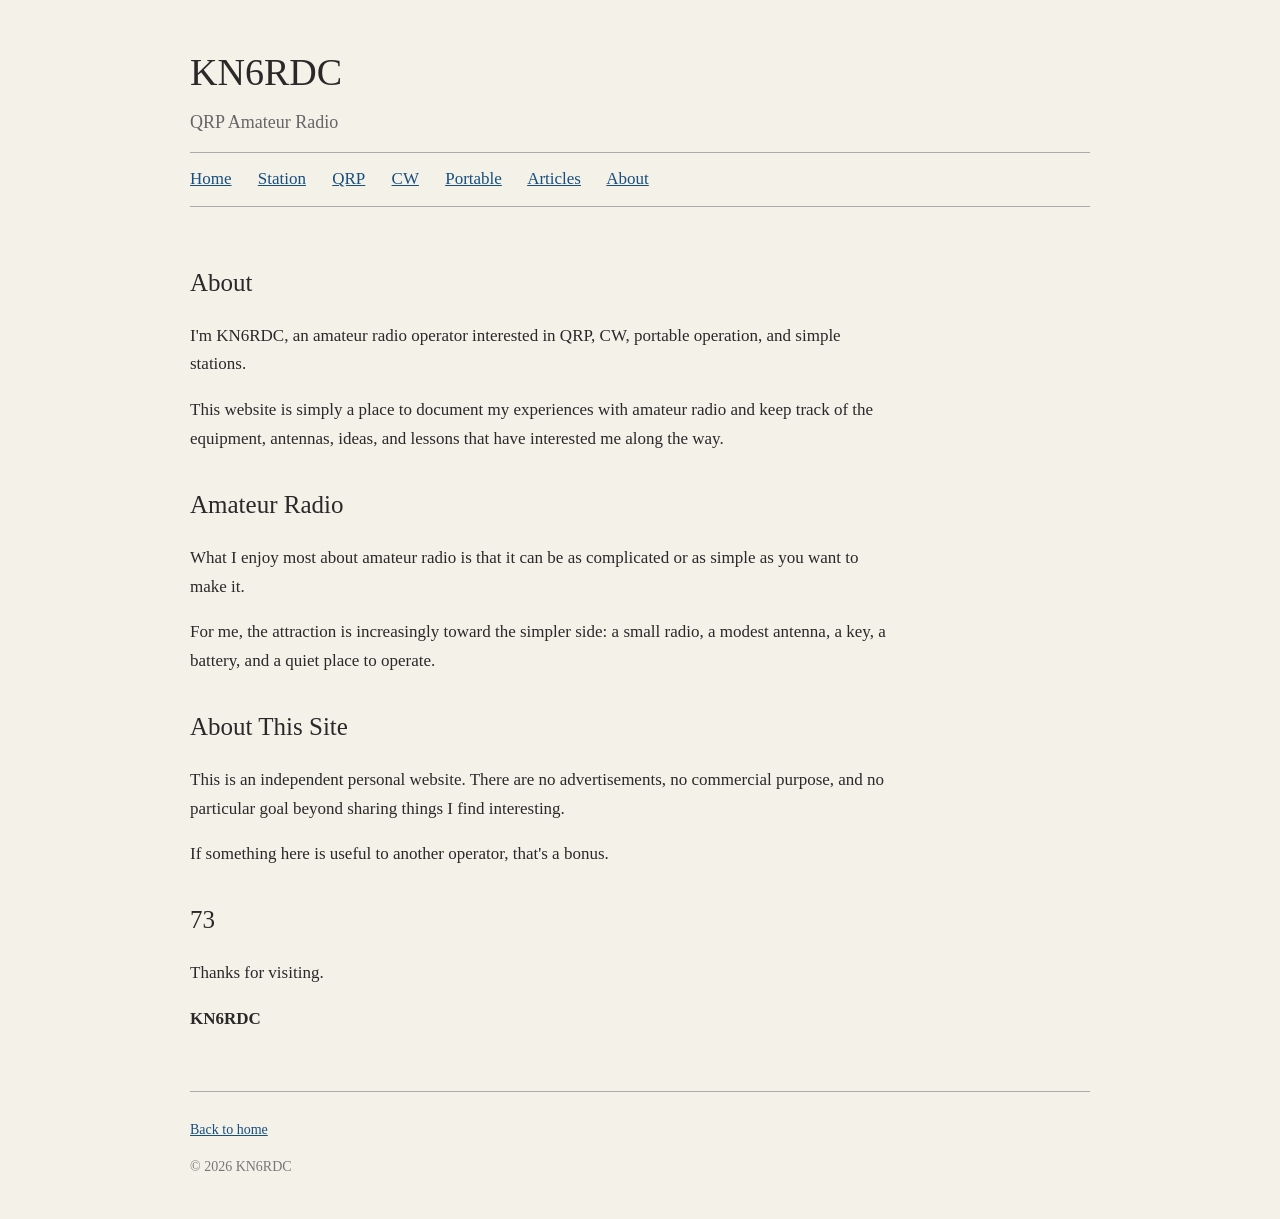
==== about.html @ af374c99 "Create about.html" ====
<!DOCTYPE html>
<html lang="en">

<head>
    <meta charset="UTF-8">
    <meta name="viewport" content="width=device-width, initial-scale=1.0">

    <title>About | KN6RDC</title>

    <link rel="stylesheet" href="style.css">
</head>

<body>

    <div class="site">

        <header>
            <h1>KN6RDC</h1>
            <p class="tagline">QRP Amateur Radio</p>
        </header>

        <nav>
            <a href="index.html">Home</a>
            <a href="station.html">Station</a>
            <a href="qrp.html">QRP</a>
            <a href="cw.html">CW</a>
            <a href="portable.html">Portable</a>
            <a href="articles.html">Articles</a>
            <a href="about.html">About</a>
        </nav>

        <main>

            <h2>About</h2>

            <p>
                I'm KN6RDC, an amateur radio operator interested in
                QRP, CW, portable operation, and simple stations.
            </p>

            <p>
                This website is simply a place to document my
                experiences with amateur radio and keep track of the
                equipment, antennas, ideas, and lessons that have
                interested me along the way.
            </p>

            <h2>Amateur Radio</h2>

            <p>
                What I enjoy most about amateur radio is that it can
                be as complicated or as simple as you want to make it.
            </p>

            <p>
                For me, the attraction is increasingly toward the
                simpler side: a small radio, a modest antenna, a key,
                a battery, and a quiet place to operate.
            </p>

            <h2>About This Site</h2>

            <p>
                This is an independent personal website. There are no
                advertisements, no commercial purpose, and no particular
                goal beyond sharing things I find interesting.
            </p>

            <p>
                If something here is useful to another operator,
                that's a bonus.
            </p>

            <h2>73</h2>

            <p>
                Thanks for visiting.
            </p>

            <p>
                <strong>KN6RDC</strong>
            </p>

        </main>

        <footer>
            <p>
                <a href="index.html">Back to home</a>
            </p>

            <p>
                &copy; 2026 KN6RDC
            </p>
        </footer>

    </div>

</body>
</html>
---- style.css ----
/* -----------------------------------------
   KN6RDC QRP Amateur Radio
   Main stylesheet
   ----------------------------------------- */

body {
    margin: 0;
    padding: 0;

    background: #f4f1e8;
    color: #292929;

    font-family: Georgia, "Times New Roman", serif;
    font-size: 17px;
    line-height: 1.7;
}

.site {
    max-width: 900px;
    margin: 40px auto;
    padding: 0 30px;
}

/* Header */

header {
    padding-bottom: 15px;
    border-bottom: 1px solid #aaa;
}

header h1 {
    margin: 0;
    font-size: 38px;
    font-weight: normal;
}

.tagline {
    margin: 2px 0 0 0;
    color: #666;
    font-size: 18px;
}

/* Navigation */

nav {
    padding: 12px 0;
    border-bottom: 1px solid #aaa;
}

nav a {
    margin-right: 22px;
}

/* Main content */

main {
    padding: 25px 0 40px 0;
}

h2 {
    margin-top: 30px;
    margin-bottom: 8px;

    font-size: 25px;
    font-weight: normal;
}

p {
    max-width: 700px;
}

ul {
    padding-left: 25px;
}

/* Links */

a {
    color: #174f7e;
}

a:hover {
    color: #8b4513;
}

/* Footer */

footer {
    border-top: 1px solid #aaa;
    padding-top: 12px;

    color: #777;
    font-size: 14px;
}
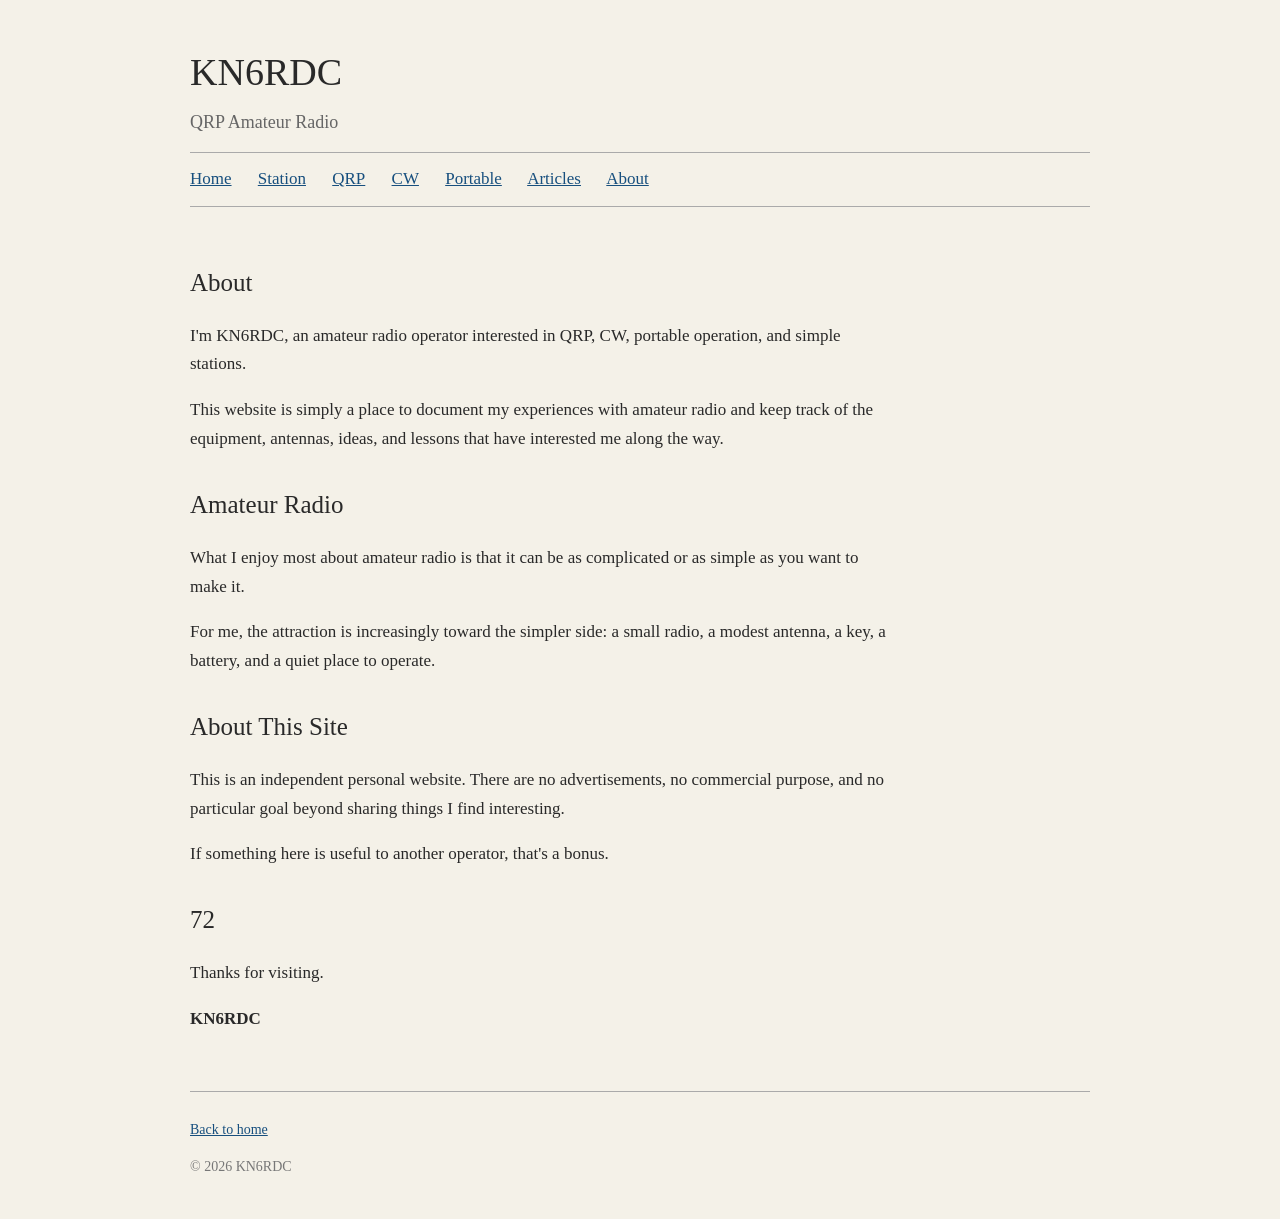
==== commit e8d0d584: "Update about.html" ====
--- a/about.html
+++ b/about.html
@@ -71,7 +71,7 @@
                 that's a bonus.
             </p>
 
-            <h2>73</h2>
+            <h2>72</h2>
 
             <p>
                 Thanks for visiting.
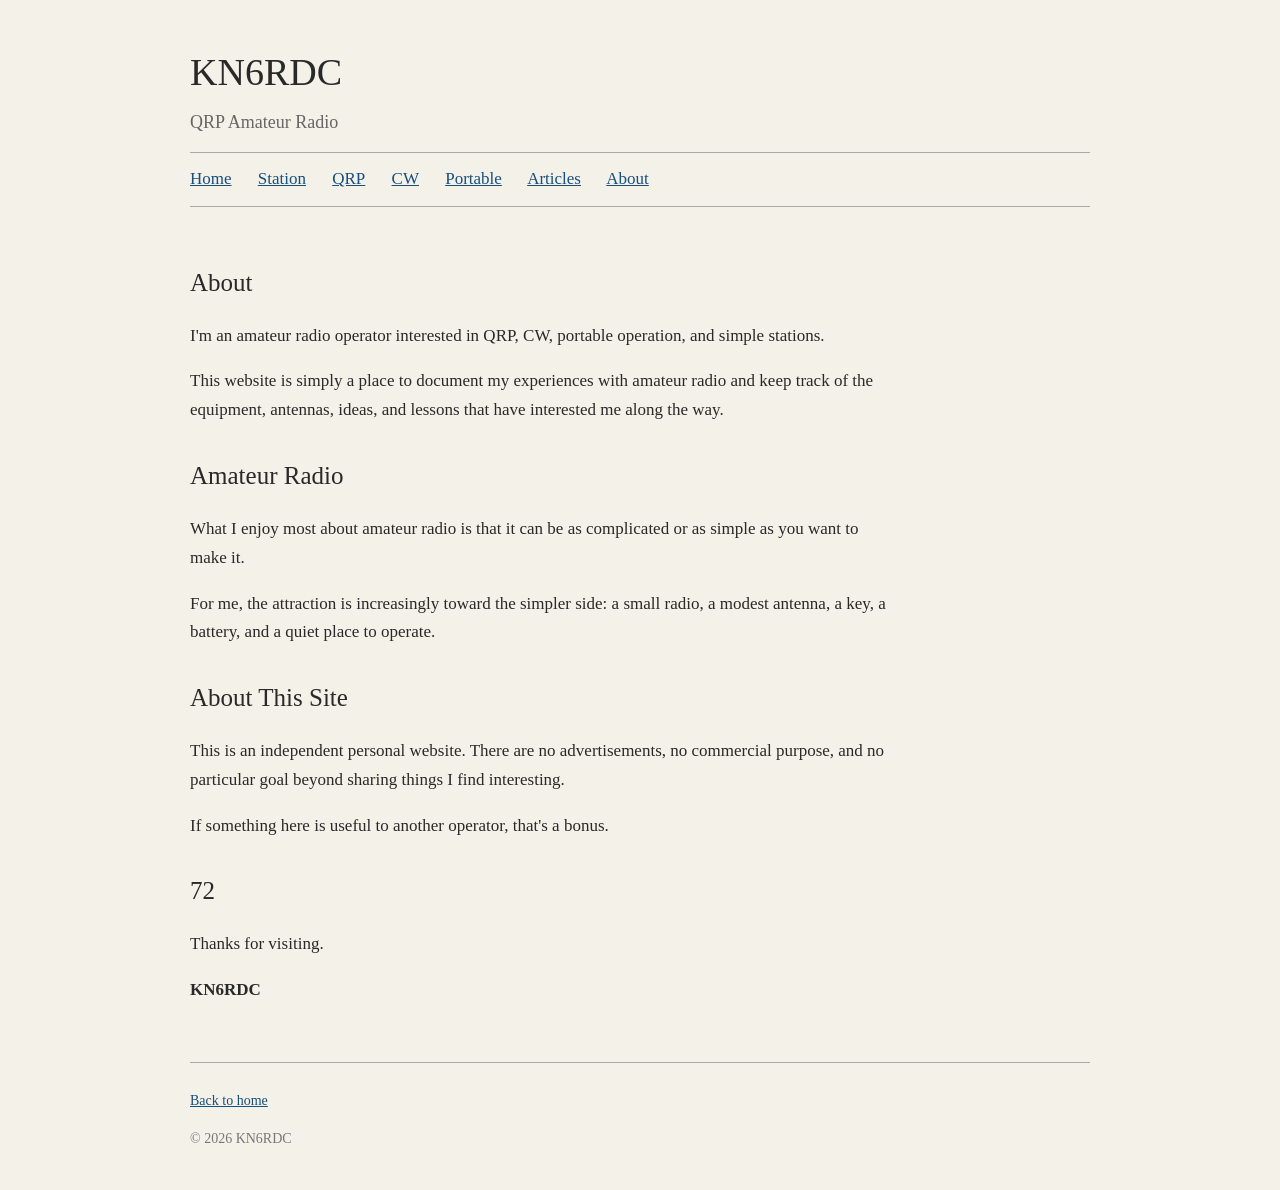
==== commit 77aa7a10: "Update about.html" ====
--- a/about.html
+++ b/about.html
@@ -34,7 +34,7 @@
             <h2>About</h2>
 
             <p>
-                I'm KN6RDC, an amateur radio operator interested in
+                I'm an amateur radio operator interested in
                 QRP, CW, portable operation, and simple stations.
             </p>
 
--- a/style.css
+++ b/style.css
@@ -83,6 +83,20 @@
     color: #8b4513;
 }
 
+/* Images */
+
+.shack-image {
+    float: right;
+    width: 300px;
+    max-width: 45%;
+    height: auto;
+    margin: 0 0 15px 20px;
+}
+
+.clear-float {
+    clear: both;
+}
+
 /* Footer */
 
 footer {
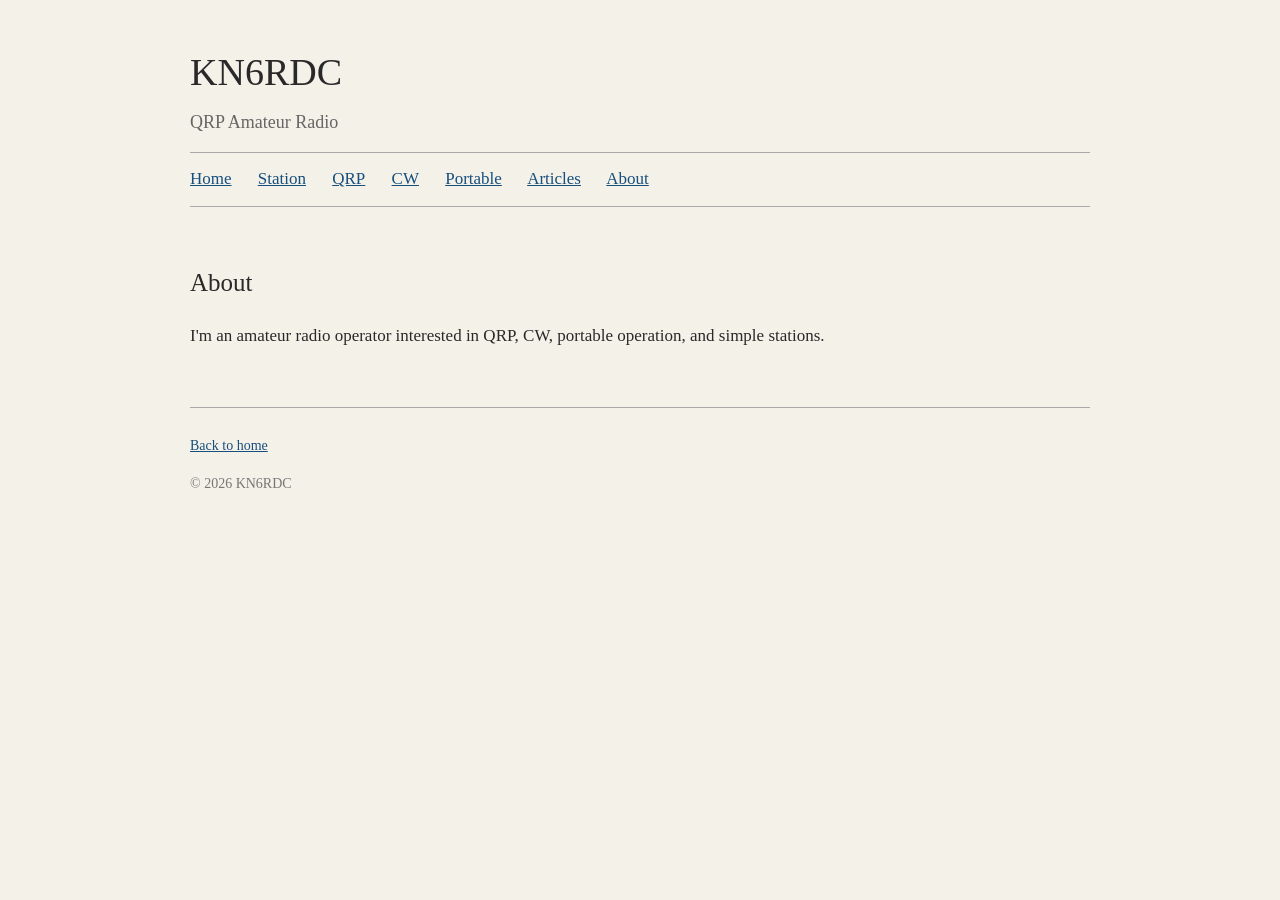
==== commit e207d9b7: "Update about.html" ====
--- a/about.html
+++ b/about.html
@@ -37,7 +37,7 @@
                 I'm an amateur radio operator interested in
                 QRP, CW, portable operation, and simple stations.
             </p>
-
+<!--
             <p>
                 This website is simply a place to document my
                 experiences with amateur radio and keep track of the
@@ -80,7 +80,7 @@
             <p>
                 <strong>KN6RDC</strong>
             </p>
-
+-->
         </main>
 
         <footer>
